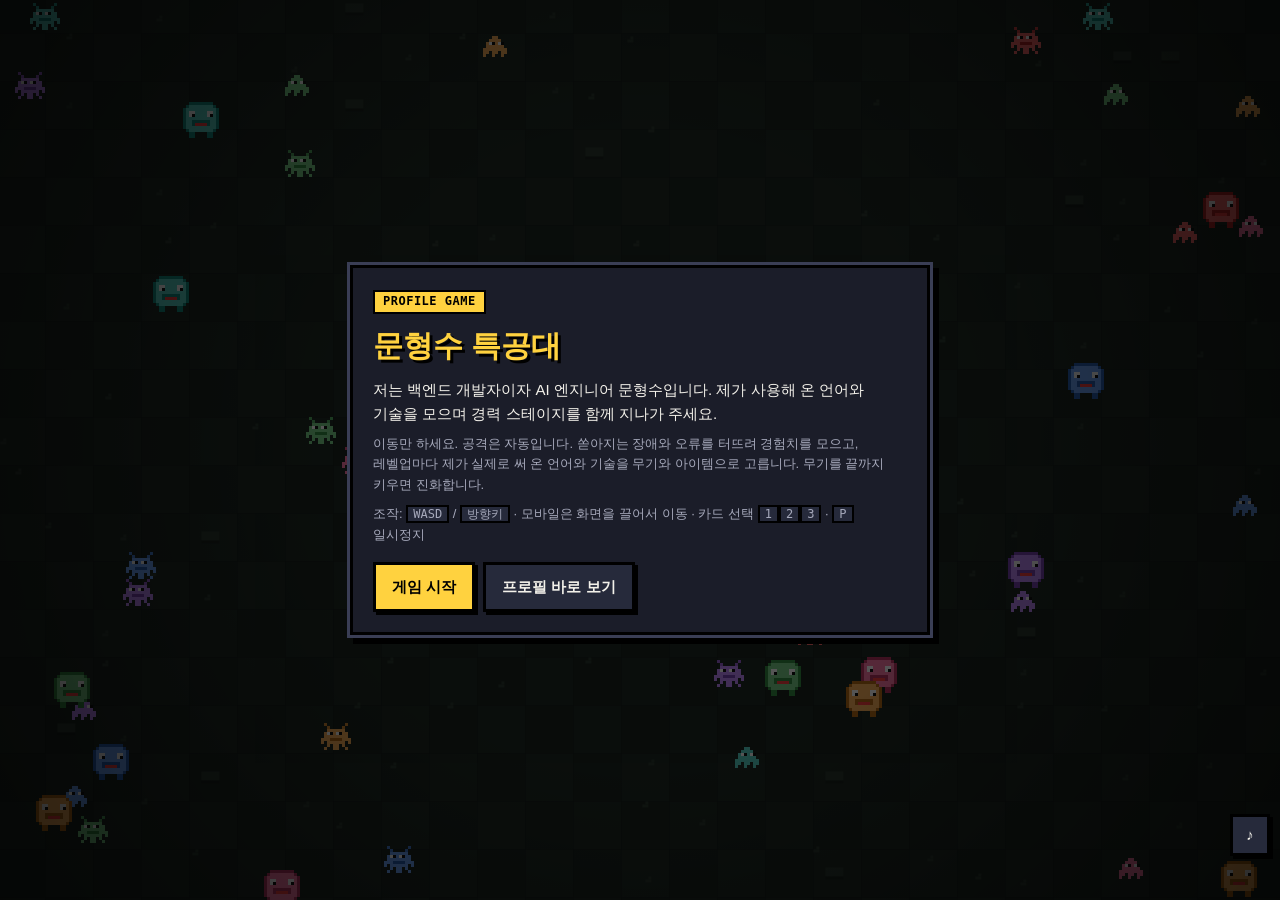
==== index.html @ c7a1db6f "기능: 프로필 게임 '문형수 특공대' 첫 버전 - 뱀서라이크 2D 픽셀 게임: 경력 7스테이지, 언어 무기 6종, 기술 아이템 16종 - 장애·오류 몹 3종, 대량 발생, 보스 패" ====
<!doctype html>
<html lang="ko">
<head>
<meta charset="utf-8">
<meta name="viewport" content="width=device-width, initial-scale=1, maximum-scale=1, user-scalable=no">
<title>문형수 특공대</title>
<link rel="icon" href="data:image/svg+xml,%3Csvg xmlns='http://www.w3.org/2000/svg' viewBox='0 0 8 8' shape-rendering='crispEdges'%3E%3Crect width='8' height='8' fill='%230f1016'/%3E%3Crect x='2' y='1' width='4' height='2' fill='%2326262c'/%3E%3Crect x='2' y='3' width='4' height='2' fill='%23f1c49a'/%3E%3Crect x='2' y='5' width='4' height='2' fill='%233d6fd8'/%3E%3Crect x='2' y='3' width='1' height='1' fill='%2315151a'/%3E%3Crect x='5' y='3' width='1' height='1' fill='%2315151a'/%3E%3C/svg%3E">
<meta name="description" content="백엔드 개발자 · AI 엔지니어 문형수의 성장 과정을 담은 뱀서라이크 프로필 게임">
<style>
:root {
  --bg: #0f1016; --panel: #1b1d29; --panel-2: #262a3b; --text: #f3f1ea; --muted: #a6a9bb;
  --accent: #ffd23f; --hp: #ff5d5d; --xp: #4fc3ff; --ok: #6be38b; --evo: #c88bff; --border: #3a3e55;
}
* { box-sizing: border-box; }
html, body { margin: 0; height: 100%; background: var(--bg); color: var(--text); overflow: hidden;
  font: 15px/1.6 -apple-system, BlinkMacSystemFont, "Apple SD Gothic Neo", "Malgun Gothic", sans-serif;
  word-break: keep-all; overflow-wrap: anywhere; -webkit-user-select: none; user-select: none; touch-action: none; }
canvas { display: block; width: 100vw; height: 100vh; image-rendering: pixelated; }
.mono { font-family: ui-monospace, Menlo, Consolas, monospace; letter-spacing: .5px; }
a { color: var(--xp); }
kbd { background: var(--panel-2); border: 2px solid #000; padding: 0 5px; font-size: 12px; }

#hud { position: fixed; inset: 0 0 auto 0; padding: 10px 12px; pointer-events: none; display: none; text-shadow: 0 1px 0 #000; }
#hud .row { display: flex; align-items: center; gap: 10px; }
.bar { position: relative; height: 12px; background: #000b; border: 2px solid #000; flex: 1; overflow: hidden; }
.bar > i { position: absolute; inset: 0 auto 0 0; width: 0; transition: width .12s linear; }
#xpBar > i { background: linear-gradient(90deg, #2f9bff, var(--xp)); }
#hpBar > i { background: linear-gradient(90deg, #d93636, var(--hp)); }
#hud .lv { font-weight: 900; color: var(--accent); min-width: 58px; }
#hud .info { margin-top: 6px; font-size: 13px; color: var(--muted); display: flex; flex-wrap: wrap; gap: 4px 12px; padding-right: 52px; }
#hud .info b { color: var(--text); }
#timeText { color: var(--accent); font-weight: 800; }
#killText { color: #ff9f9f; font-weight: 800; }
#loadout { position: fixed; left: 10px; right: 10px; bottom: 10px; display: none; gap: 4px; flex-wrap: wrap; pointer-events: none; }
.chip { font-size: 11px; padding: 1px 6px; border: 2px solid #000; background: var(--panel-2); border-radius: 3px; white-space: nowrap; }
.chip.w { background: #3a2f12; color: var(--accent); }
.chip.evo { background: #34204a; color: var(--evo); }
#pauseBtn, #soundBtn { position: fixed; right: 10px; padding: 6px 10px; min-width: 40px; }
#pauseBtn { top: 84px; display: none; }
#soundBtn { bottom: 44px; z-index: 6; }

.toast { position: fixed; left: 50%; top: 104px; transform: translate(-50%, -12px); opacity: 0; transition: .22s; z-index: 4;
  background: #000d; border: 3px solid var(--accent); padding: 8px 14px; max-width: min(520px, calc(100vw - 24px)); width: max-content;
  pointer-events: none; text-align: center; }
.toast.show { opacity: 1; transform: translate(-50%, 0); }
.toast b { display: block; color: var(--accent); font-size: 16px; }
.toast span { display: block; font-size: 13px; color: #ddd; }
.toast.item { border-color: var(--xp); } .toast.item b { color: var(--xp); }
.toast.evo { border-color: var(--evo); } .toast.evo b { color: var(--evo); }
.toast.warn { border-color: var(--hp); } .toast.warn b { color: var(--hp); }

.overlay { position: fixed; inset: 0; display: none; align-items: center; justify-content: center; background: #000a; padding: 16px; z-index: 5; }
.overlay.show { display: flex; animation: fade .18s ease-out; }
@keyframes fade { from { opacity: 0; } to { opacity: 1; } }
.panel { background: var(--panel); border: 3px solid #000; box-shadow: 0 0 0 3px var(--border), 6px 6px 0 3px #000; max-width: 580px; width: 100%;
  padding: 20px; max-height: calc(100vh - 32px); overflow: auto; animation: pop .22s cubic-bezier(.2,1.6,.4,1); }
@keyframes pop { from { transform: scale(.92); } to { transform: scale(1); } }
.panel h1 { font-size: 30px; margin: 0 0 4px; color: var(--accent); text-shadow: 3px 3px 0 #000; }
.panel h2 { font-size: 20px; margin: 0 0 8px; color: var(--accent); }
.panel h3.sub { font-size: 14px; color: var(--muted); margin: 16px 0 6px; }
.panel p { margin: 8px 0; }
.muted { color: var(--muted); font-size: 13px; }
.tag { display: inline-block; font-size: 12px; padding: 0 8px; border: 2px solid #000; background: var(--accent); color: #000; font-weight: 900; margin-bottom: 8px; }
.btns { display: flex; flex-wrap: wrap; gap: 8px; margin-top: 16px; }
button { font: inherit; font-weight: 800; padding: 10px 16px; border: 3px solid #000; background: var(--accent); color: #000; cursor: pointer; box-shadow: 3px 3px 0 #000; }
button:active { transform: translate(2px, 2px); box-shadow: 1px 1px 0 #000; }
button.ghost { background: var(--panel-2); color: var(--text); }
.unlocks { display: flex; flex-wrap: wrap; gap: 6px; margin-top: 10px; }

#levelup .cards { display: grid; gap: 10px; margin-top: 12px; }
.card { text-align: left; background: var(--panel-2); color: var(--text); border: 3px solid #000; padding: 12px 14px; font-weight: 400; box-shadow: 3px 3px 0 #000; }
.card:hover, .card:focus { outline: 3px solid var(--accent); }
.card.evolve { background: linear-gradient(135deg, #34204a, #262a3b); }
.card .top { display: flex; align-items: center; gap: 8px; }
.card .key { font-size: 11px; border: 2px solid #000; background: #000; color: #fff; padding: 0 5px; }
.card .t { font-weight: 900; color: var(--accent); font-size: 16px; }
.card.evolve .t { color: var(--evo); }
.card .badge { margin-left: auto; font-size: 11px; font-weight: 900; color: var(--muted); }
.card .badge.new { color: var(--ok); } .card .badge.evo { color: var(--evo); }
.card .d { margin-top: 4px; }
.card .s { font-size: 13px; color: var(--muted); margin-top: 4px; }

.stage-item { border-top: 2px dashed var(--border); padding-top: 10px; margin-top: 10px; }
.stage-item h3 { margin: 0; font-size: 16px; }
.growth { display: grid; gap: 6px; }
.growth .g { display: grid; grid-template-columns: 92px 1fr; gap: 0 10px; font-size: 13px; }
.growth .when { color: var(--muted); grid-row: span 2; }
.growth .what { font-weight: 800; color: var(--accent); }
.growth .what.item { color: var(--xp); } .growth .what.evo { color: var(--evo); }
.growth .why { color: #cfcfd6; }
.stats { display: grid; grid-template-columns: repeat(3, 1fr); gap: 8px; margin: 12px 0; }
.stats div { background: var(--panel-2); border: 2px solid #000; padding: 8px; text-align: center; }
.stats b { display: block; font-size: 20px; color: var(--accent); }
.stats span { font-size: 12px; color: var(--muted); }
.contact { margin-top: 14px; }
@media (max-width: 480px) { .growth .g { grid-template-columns: 1fr; } .growth .when { grid-row: auto; } }
@media (prefers-reduced-motion: reduce) { .overlay.show, .panel { animation: none; } }
</style>
</head>
<body>
<canvas id="game"></canvas>

<div id="hud">
  <div class="row"><span class="lv mono" id="lvText">LV 1</span><div class="bar" id="xpBar"><i></i></div></div>
  <div class="row" style="margin-top:6px"><span class="mono" style="min-width:58px;font-size:12px">HP</span><div class="bar" id="hpBar"><i></i></div></div>
  <div class="info"><span id="stageText"></span><span class="mono" id="timeText"></span><span class="mono" id="killText"></span></div>
</div>
<div id="loadout"></div>
<div class="toast" id="toast"></div>
<button id="pauseBtn" class="ghost" aria-label="일시정지">II</button>
<button id="soundBtn" class="ghost" aria-label="소리 켜기/끄기">♪</button>

<div class="overlay show" id="title">
  <div class="panel">
    <span class="tag mono">PROFILE GAME</span>
    <h1>문형수 특공대</h1>
    <p id="heroIntro"></p>
    <p class="muted">이동만 하세요. 공격은 자동입니다. 쏟아지는 장애와 오류를 터뜨려 경험치를 모으고, 레벨업마다 제가 실제로 써 온 언어와 기술을 무기와 아이템으로 고릅니다. 무기를 끝까지 키우면 진화합니다.</p>
    <p class="muted">조작: <kbd>WASD</kbd> / <kbd>방향키</kbd> · 모바일은 화면을 끌어서 이동 · 카드 선택 <kbd>1</kbd><kbd>2</kbd><kbd>3</kbd> · <kbd>P</kbd> 일시정지</p>
    <div class="btns">
      <button id="startBtn">게임 시작</button>
      <button id="profileBtn" class="ghost">프로필 바로 보기</button>
    </div>
  </div>
</div>

<div class="overlay" id="story">
  <div class="panel">
    <span class="tag mono" id="storyTag"></span>
    <h2 id="storyTitle"></h2>
    <div id="storyBody"></div>
    <div class="unlocks" id="storyUnlocks"></div>
    <div class="btns"><button id="storyBtn">계속</button></div>
  </div>
</div>

<div class="overlay" id="levelup">
  <div class="panel">
    <span class="tag mono">LEVEL UP</span>
    <h2 id="levelupTitle">하나를 고르세요</h2>
    <div class="cards" id="cards"></div>
  </div>
</div>

<div class="overlay" id="paused">
  <div class="panel">
    <h2>일시정지</h2>
    <div class="btns"><button id="resumeBtn">계속하기</button><button id="quitBtn" class="ghost">처음으로</button></div>
  </div>
</div>

<div class="overlay" id="gameover">
  <div class="panel">
    <span class="tag mono" style="background:var(--hp)">GAME OVER</span>
    <h2>장애가 너무 많았네요</h2>
    <p>지금까지 얻은 무기와 아이템은 그대로 두고 이 스테이지를 처음부터 다시 시작합니다.</p>
    <div class="btns"><button id="retryBtn">다시 도전</button><button id="goProfileBtn" class="ghost">프로필 바로 보기</button></div>
  </div>
</div>

<div class="overlay" id="ending">
  <div class="panel">
    <span class="tag mono">LEVEL 1 CLEAR</span>
    <h2>경력 레벨 완료</h2>
    <div id="endingBody"></div>
    <div class="btns"><button id="endingProfile">프로필 전체 보기</button><button id="endingRestart" class="ghost">처음부터 다시</button></div>
  </div>
</div>

<div class="overlay" id="profile">
  <div class="panel">
    <span class="tag mono">PROFILE</span>
    <h2>문형수 · 백엔드 개발자 · AI 엔지니어</h2>
    <div id="profileBody"></div>
    <div class="btns"><button id="profileClose">닫기</button></div>
  </div>
</div>

<script src="content.js"></script>
<script src="config.js"></script>
<script src="sprites.js"></script>
<script src="audio.js"></script>
<script src="fx.js"></script>
<script src="ui.js"></script>
<script src="game.js"></script>
</body>
</html>
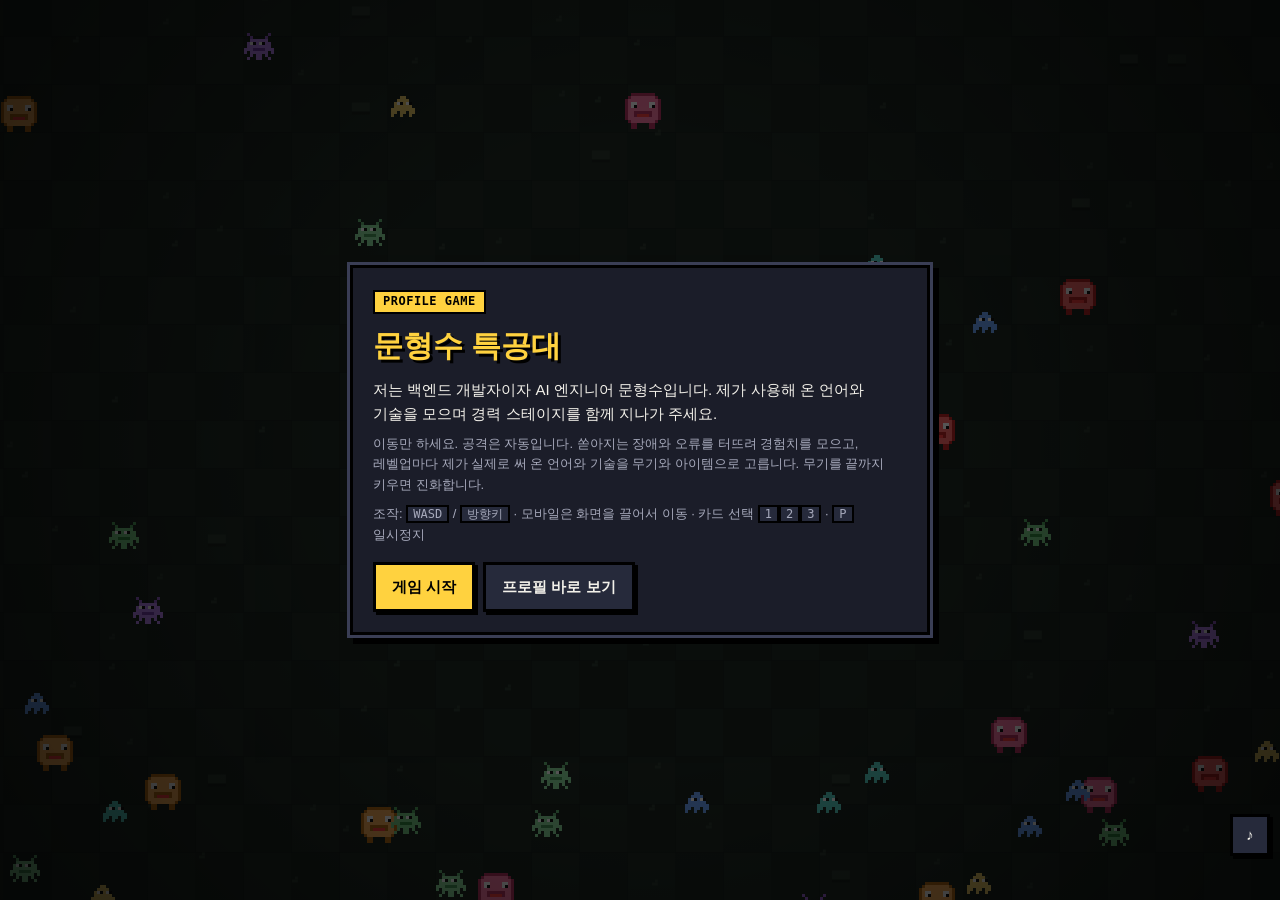
==== commit 0dbc552e: "기능: 이직 단위 9스테이지와 경력별 기술·경험 아이템 - 스테이지 7→9: 회사 순서대로 분리(도메인 이름만), 몹·보스를 시기별로 - 이력서 기술 스택 기준 아이템 추가, 경험" ====
--- a/index.html
+++ b/index.html
@@ -35,6 +35,7 @@
 .chip { font-size: 11px; padding: 1px 6px; border: 2px solid #000; background: var(--panel-2); border-radius: 3px; white-space: nowrap; }
 .chip.w { background: #3a2f12; color: var(--accent); }
 .chip.evo { background: #34204a; color: var(--evo); }
+.chip.exp { background: #173524; color: var(--ok); }
 #pauseBtn, #soundBtn { position: fixed; right: 10px; padding: 6px 10px; min-width: 40px; }
 #pauseBtn { top: 84px; display: none; }
 #soundBtn { bottom: 44px; z-index: 6; }
@@ -48,6 +49,7 @@
 .toast.item { border-color: var(--xp); } .toast.item b { color: var(--xp); }
 .toast.evo { border-color: var(--evo); } .toast.evo b { color: var(--evo); }
 .toast.warn { border-color: var(--hp); } .toast.warn b { color: var(--hp); }
+.toast.exp { border-color: var(--ok); } .toast.exp b { color: var(--ok); }
 
 .overlay { position: fixed; inset: 0; display: none; align-items: center; justify-content: center; background: #000a; padding: 16px; z-index: 5; }
 .overlay.show { display: flex; animation: fade .18s ease-out; }
@@ -65,6 +67,7 @@
 button { font: inherit; font-weight: 800; padding: 10px 16px; border: 3px solid #000; background: var(--accent); color: #000; cursor: pointer; box-shadow: 3px 3px 0 #000; }
 button:active { transform: translate(2px, 2px); box-shadow: 1px 1px 0 #000; }
 button.ghost { background: var(--panel-2); color: var(--text); }
+.cleared { color: var(--ok); font-weight: 800; }
 .unlocks { display: flex; flex-wrap: wrap; gap: 6px; margin-top: 10px; }
 
 #levelup .cards { display: grid; gap: 10px; margin-top: 12px; }
@@ -86,7 +89,7 @@
 .growth .g { display: grid; grid-template-columns: 92px 1fr; gap: 0 10px; font-size: 13px; }
 .growth .when { color: var(--muted); grid-row: span 2; }
 .growth .what { font-weight: 800; color: var(--accent); }
-.growth .what.item { color: var(--xp); } .growth .what.evo { color: var(--evo); }
+.growth .what.item { color: var(--xp); } .growth .what.evo { color: var(--evo); } .growth .what.exp { color: var(--ok); }
 .growth .why { color: #cfcfd6; }
 .stats { display: grid; grid-template-columns: repeat(3, 1fr); gap: 8px; margin: 12px 0; }
 .stats div { background: var(--panel-2); border: 2px solid #000; padding: 8px; text-align: center; }
@@ -181,6 +184,7 @@
 <script src="sprites.js"></script>
 <script src="audio.js"></script>
 <script src="fx.js"></script>
+<script src="scene.js"></script>
 <script src="ui.js"></script>
 <script src="game.js"></script>
 </body>
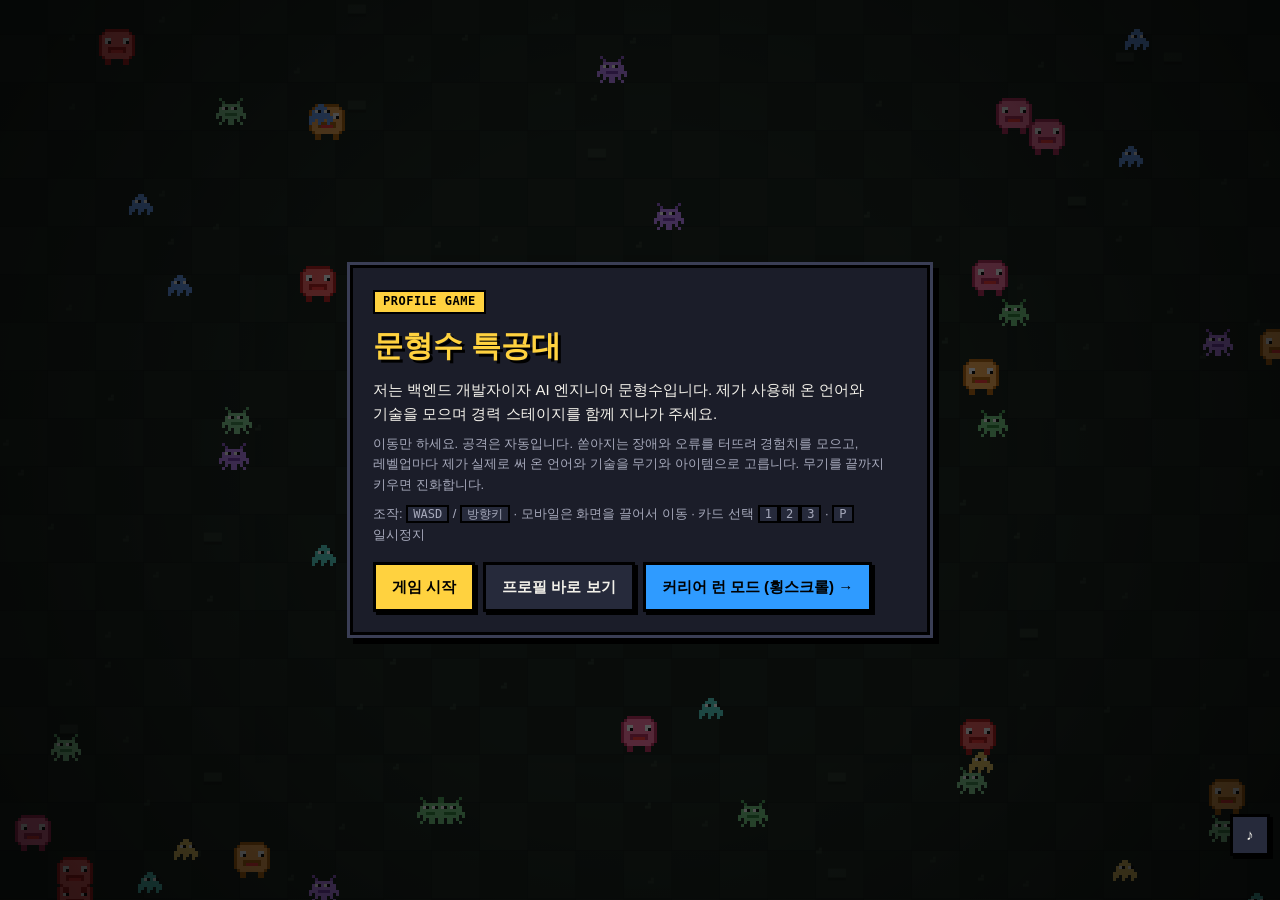
==== commit cc8ccc24: "수정: 한글 입력 상태에서 키가 안 먹히는 문제, 캐시로 옛 스크립트가 뜨는 문제 - 키 판단을 e.key(글자) 대신 e.code(물리 키 위치)로: 한글 IME에서 WASD·P" ====
--- a/index.html
+++ b/index.html
@@ -6,99 +6,7 @@
 <title>문형수 특공대</title>
 <link rel="icon" href="data:image/svg+xml,%3Csvg xmlns='http://www.w3.org/2000/svg' viewBox='0 0 8 8' shape-rendering='crispEdges'%3E%3Crect width='8' height='8' fill='%230f1016'/%3E%3Crect x='2' y='1' width='4' height='2' fill='%2326262c'/%3E%3Crect x='2' y='3' width='4' height='2' fill='%23f1c49a'/%3E%3Crect x='2' y='5' width='4' height='2' fill='%233d6fd8'/%3E%3Crect x='2' y='3' width='1' height='1' fill='%2315151a'/%3E%3Crect x='5' y='3' width='1' height='1' fill='%2315151a'/%3E%3C/svg%3E">
 <meta name="description" content="백엔드 개발자 · AI 엔지니어 문형수의 성장 과정을 담은 뱀서라이크 프로필 게임">
-<style>
-:root {
-  --bg: #0f1016; --panel: #1b1d29; --panel-2: #262a3b; --text: #f3f1ea; --muted: #a6a9bb;
-  --accent: #ffd23f; --hp: #ff5d5d; --xp: #4fc3ff; --ok: #6be38b; --evo: #c88bff; --border: #3a3e55;
-}
-* { box-sizing: border-box; }
-html, body { margin: 0; height: 100%; background: var(--bg); color: var(--text); overflow: hidden;
-  font: 15px/1.6 -apple-system, BlinkMacSystemFont, "Apple SD Gothic Neo", "Malgun Gothic", sans-serif;
-  word-break: keep-all; overflow-wrap: anywhere; -webkit-user-select: none; user-select: none; touch-action: none; }
-canvas { display: block; width: 100vw; height: 100vh; image-rendering: pixelated; }
-.mono { font-family: ui-monospace, Menlo, Consolas, monospace; letter-spacing: .5px; }
-a { color: var(--xp); }
-kbd { background: var(--panel-2); border: 2px solid #000; padding: 0 5px; font-size: 12px; }
-
-#hud { position: fixed; inset: 0 0 auto 0; padding: 10px 12px; pointer-events: none; display: none; text-shadow: 0 1px 0 #000; }
-#hud .row { display: flex; align-items: center; gap: 10px; }
-.bar { position: relative; height: 12px; background: #000b; border: 2px solid #000; flex: 1; overflow: hidden; }
-.bar > i { position: absolute; inset: 0 auto 0 0; width: 0; transition: width .12s linear; }
-#xpBar > i { background: linear-gradient(90deg, #2f9bff, var(--xp)); }
-#hpBar > i { background: linear-gradient(90deg, #d93636, var(--hp)); }
-#hud .lv { font-weight: 900; color: var(--accent); min-width: 58px; }
-#hud .info { margin-top: 6px; font-size: 13px; color: var(--muted); display: flex; flex-wrap: wrap; gap: 4px 12px; padding-right: 52px; }
-#hud .info b { color: var(--text); }
-#timeText { color: var(--accent); font-weight: 800; }
-#killText { color: #ff9f9f; font-weight: 800; }
-#loadout { position: fixed; left: 10px; right: 10px; bottom: 10px; display: none; gap: 4px; flex-wrap: wrap; pointer-events: none; }
-.chip { font-size: 11px; padding: 1px 6px; border: 2px solid #000; background: var(--panel-2); border-radius: 3px; white-space: nowrap; }
-.chip.w { background: #3a2f12; color: var(--accent); }
-.chip.evo { background: #34204a; color: var(--evo); }
-.chip.exp { background: #173524; color: var(--ok); }
-#pauseBtn, #soundBtn { position: fixed; right: 10px; padding: 6px 10px; min-width: 40px; }
-#pauseBtn { top: 84px; display: none; }
-#soundBtn { bottom: 44px; z-index: 6; }
-
-.toast { position: fixed; left: 50%; top: 104px; transform: translate(-50%, -12px); opacity: 0; transition: .22s; z-index: 4;
-  background: #000d; border: 3px solid var(--accent); padding: 8px 14px; max-width: min(520px, calc(100vw - 24px)); width: max-content;
-  pointer-events: none; text-align: center; }
-.toast.show { opacity: 1; transform: translate(-50%, 0); }
-.toast b { display: block; color: var(--accent); font-size: 16px; }
-.toast span { display: block; font-size: 13px; color: #ddd; }
-.toast.item { border-color: var(--xp); } .toast.item b { color: var(--xp); }
-.toast.evo { border-color: var(--evo); } .toast.evo b { color: var(--evo); }
-.toast.warn { border-color: var(--hp); } .toast.warn b { color: var(--hp); }
-.toast.exp { border-color: var(--ok); } .toast.exp b { color: var(--ok); }
-
-.overlay { position: fixed; inset: 0; display: none; align-items: center; justify-content: center; background: #000a; padding: 16px; z-index: 5; }
-.overlay.show { display: flex; animation: fade .18s ease-out; }
-@keyframes fade { from { opacity: 0; } to { opacity: 1; } }
-.panel { background: var(--panel); border: 3px solid #000; box-shadow: 0 0 0 3px var(--border), 6px 6px 0 3px #000; max-width: 580px; width: 100%;
-  padding: 20px; max-height: calc(100vh - 32px); overflow: auto; animation: pop .22s cubic-bezier(.2,1.6,.4,1); }
-@keyframes pop { from { transform: scale(.92); } to { transform: scale(1); } }
-.panel h1 { font-size: 30px; margin: 0 0 4px; color: var(--accent); text-shadow: 3px 3px 0 #000; }
-.panel h2 { font-size: 20px; margin: 0 0 8px; color: var(--accent); }
-.panel h3.sub { font-size: 14px; color: var(--muted); margin: 16px 0 6px; }
-.panel p { margin: 8px 0; }
-.muted { color: var(--muted); font-size: 13px; }
-.tag { display: inline-block; font-size: 12px; padding: 0 8px; border: 2px solid #000; background: var(--accent); color: #000; font-weight: 900; margin-bottom: 8px; }
-.btns { display: flex; flex-wrap: wrap; gap: 8px; margin-top: 16px; }
-button { font: inherit; font-weight: 800; padding: 10px 16px; border: 3px solid #000; background: var(--accent); color: #000; cursor: pointer; box-shadow: 3px 3px 0 #000; }
-button:active { transform: translate(2px, 2px); box-shadow: 1px 1px 0 #000; }
-button.ghost { background: var(--panel-2); color: var(--text); }
-.cleared { color: var(--ok); font-weight: 800; }
-.unlocks { display: flex; flex-wrap: wrap; gap: 6px; margin-top: 10px; }
-
-#levelup .cards { display: grid; gap: 10px; margin-top: 12px; }
-.card { text-align: left; background: var(--panel-2); color: var(--text); border: 3px solid #000; padding: 12px 14px; font-weight: 400; box-shadow: 3px 3px 0 #000; }
-.card:hover, .card:focus { outline: 3px solid var(--accent); }
-.card.evolve { background: linear-gradient(135deg, #34204a, #262a3b); }
-.card .top { display: flex; align-items: center; gap: 8px; }
-.card .key { font-size: 11px; border: 2px solid #000; background: #000; color: #fff; padding: 0 5px; }
-.card .t { font-weight: 900; color: var(--accent); font-size: 16px; }
-.card.evolve .t { color: var(--evo); }
-.card .badge { margin-left: auto; font-size: 11px; font-weight: 900; color: var(--muted); }
-.card .badge.new { color: var(--ok); } .card .badge.evo { color: var(--evo); }
-.card .d { margin-top: 4px; }
-.card .s { font-size: 13px; color: var(--muted); margin-top: 4px; }
-
-.stage-item { border-top: 2px dashed var(--border); padding-top: 10px; margin-top: 10px; }
-.stage-item h3 { margin: 0; font-size: 16px; }
-.growth { display: grid; gap: 6px; }
-.growth .g { display: grid; grid-template-columns: 92px 1fr; gap: 0 10px; font-size: 13px; }
-.growth .when { color: var(--muted); grid-row: span 2; }
-.growth .what { font-weight: 800; color: var(--accent); }
-.growth .what.item { color: var(--xp); } .growth .what.evo { color: var(--evo); } .growth .what.exp { color: var(--ok); }
-.growth .why { color: #cfcfd6; }
-.stats { display: grid; grid-template-columns: repeat(3, 1fr); gap: 8px; margin: 12px 0; }
-.stats div { background: var(--panel-2); border: 2px solid #000; padding: 8px; text-align: center; }
-.stats b { display: block; font-size: 20px; color: var(--accent); }
-.stats span { font-size: 12px; color: var(--muted); }
-.contact { margin-top: 14px; }
-@media (max-width: 480px) { .growth .g { grid-template-columns: 1fr; } .growth .when { grid-row: auto; } }
-@media (prefers-reduced-motion: reduce) { .overlay.show, .panel { animation: none; } }
-</style>
+<link rel="stylesheet" href="style.css?v=20261031c">
 </head>
 <body>
 <canvas id="game"></canvas>
@@ -123,6 +31,7 @@
     <div class="btns">
       <button id="startBtn">게임 시작</button>
       <button id="profileBtn" class="ghost">프로필 바로 보기</button>
+      <a class="modelink" href="run.html" hidden>커리어 런 모드 (횡스크롤) →</a>
     </div>
   </div>
 </div>
@@ -179,13 +88,13 @@
   </div>
 </div>
 
-<script src="content.js"></script>
-<script src="config.js"></script>
-<script src="sprites.js"></script>
-<script src="audio.js"></script>
-<script src="fx.js"></script>
-<script src="scene.js"></script>
-<script src="ui.js"></script>
-<script src="game.js"></script>
+<script src="content.js?v=20261031c"></script>
+<script src="config.js?v=20261031c"></script>
+<script src="sprites.js?v=20261031c"></script>
+<script src="audio.js?v=20261031c"></script>
+<script src="fx.js?v=20261031c"></script>
+<script src="scene.js?v=20261031c"></script>
+<script src="ui.js?v=20261031c"></script>
+<script src="game.js?v=20261031c"></script>
 </body>
 </html>
--- a/style.css
+++ b/style.css
@@ -0,0 +1,93 @@
+/* Shared styles for both game modes. */
+:root {
+  --bg: #0f1016; --panel: #1b1d29; --panel-2: #262a3b; --text: #f3f1ea; --muted: #a6a9bb;
+  --accent: #ffd23f; --hp: #ff5d5d; --xp: #4fc3ff; --ok: #6be38b; --evo: #c88bff; --border: #3a3e55;
+}
+* { box-sizing: border-box; }
+html, body { margin: 0; height: 100%; background: var(--bg); color: var(--text); overflow: hidden;
+  font: 15px/1.6 -apple-system, BlinkMacSystemFont, "Apple SD Gothic Neo", "Malgun Gothic", sans-serif;
+  word-break: keep-all; overflow-wrap: anywhere; -webkit-user-select: none; user-select: none; touch-action: none; }
+canvas { display: block; width: 100vw; height: 100vh; image-rendering: pixelated; }
+.mono { font-family: ui-monospace, Menlo, Consolas, monospace; letter-spacing: .5px; }
+a { color: var(--xp); }
+kbd { background: var(--panel-2); border: 2px solid #000; padding: 0 5px; font-size: 12px; }
+
+#hud { position: fixed; inset: 0 0 auto 0; padding: 10px 12px; pointer-events: none; display: none; text-shadow: 0 1px 0 #000; }
+#hud .row { display: flex; align-items: center; gap: 10px; }
+.bar { position: relative; height: 12px; background: #000b; border: 2px solid #000; flex: 1; overflow: hidden; }
+.bar > i { position: absolute; inset: 0 auto 0 0; width: 0; transition: width .12s linear; }
+#xpBar > i { background: linear-gradient(90deg, #2f9bff, var(--xp)); }
+#hpBar > i { background: linear-gradient(90deg, #d93636, var(--hp)); }
+#hud .lv { font-weight: 900; color: var(--accent); min-width: 58px; }
+#hud .info { margin-top: 6px; font-size: 13px; color: var(--muted); display: flex; flex-wrap: wrap; gap: 4px 12px; padding-right: 52px; }
+#hud .info b { color: var(--text); }
+#timeText { color: var(--accent); font-weight: 800; }
+#killText { color: #ff9f9f; font-weight: 800; }
+#loadout { position: fixed; left: 10px; right: 10px; bottom: 10px; display: none; gap: 4px; flex-wrap: wrap; pointer-events: none; }
+.chip { font-size: 11px; padding: 1px 6px; border: 2px solid #000; background: var(--panel-2); border-radius: 3px; white-space: nowrap; }
+.chip.w { background: #3a2f12; color: var(--accent); }
+.chip.evo { background: #34204a; color: var(--evo); }
+.chip.exp { background: #173524; color: var(--ok); }
+#pauseBtn, #soundBtn { position: fixed; right: 10px; padding: 6px 10px; min-width: 40px; }
+#pauseBtn { top: 84px; display: none; }
+#soundBtn { bottom: 44px; z-index: 6; }
+
+.toast { position: fixed; left: 50%; top: 104px; transform: translate(-50%, -12px); opacity: 0; transition: .22s; z-index: 4;
+  background: #000d; border: 3px solid var(--accent); padding: 8px 14px; max-width: min(520px, calc(100vw - 24px)); width: max-content;
+  pointer-events: none; text-align: center; }
+.toast.show { opacity: 1; transform: translate(-50%, 0); }
+.toast b { display: block; color: var(--accent); font-size: 16px; }
+.toast span { display: block; font-size: 13px; color: #ddd; }
+.toast.item { border-color: var(--xp); } .toast.item b { color: var(--xp); }
+.toast.evo { border-color: var(--evo); } .toast.evo b { color: var(--evo); }
+.toast.warn { border-color: var(--hp); } .toast.warn b { color: var(--hp); }
+.toast.exp { border-color: var(--ok); } .toast.exp b { color: var(--ok); }
+
+.overlay { position: fixed; inset: 0; display: none; align-items: center; justify-content: center; background: #000a; padding: 16px; z-index: 5; }
+.overlay.show { display: flex; animation: fade .18s ease-out; }
+@keyframes fade { from { opacity: 0; } to { opacity: 1; } }
+.panel { background: var(--panel); border: 3px solid #000; box-shadow: 0 0 0 3px var(--border), 6px 6px 0 3px #000; max-width: 580px; width: 100%;
+  padding: 20px; max-height: calc(100vh - 32px); overflow: auto; animation: pop .22s cubic-bezier(.2,1.6,.4,1); }
+@keyframes pop { from { transform: scale(.92); } to { transform: scale(1); } }
+.panel h1 { font-size: 30px; margin: 0 0 4px; color: var(--accent); text-shadow: 3px 3px 0 #000; }
+.panel h2 { font-size: 20px; margin: 0 0 8px; color: var(--accent); }
+.panel h3.sub { font-size: 14px; color: var(--muted); margin: 16px 0 6px; }
+.panel p { margin: 8px 0; }
+.muted { color: var(--muted); font-size: 13px; }
+.tag { display: inline-block; font-size: 12px; padding: 0 8px; border: 2px solid #000; background: var(--accent); color: #000; font-weight: 900; margin-bottom: 8px; }
+.btns { display: flex; flex-wrap: wrap; gap: 8px; margin-top: 16px; }
+button { font: inherit; font-weight: 800; padding: 10px 16px; border: 3px solid #000; background: var(--accent); color: #000; cursor: pointer; box-shadow: 3px 3px 0 #000; }
+button:active { transform: translate(2px, 2px); box-shadow: 1px 1px 0 #000; }
+button.ghost { background: var(--panel-2); color: var(--text); }
+.cleared { color: var(--ok); font-weight: 800; }
+.unlocks { display: flex; flex-wrap: wrap; gap: 6px; margin-top: 10px; }
+
+#levelup .cards { display: grid; gap: 10px; margin-top: 12px; }
+.card { text-align: left; background: var(--panel-2); color: var(--text); border: 3px solid #000; padding: 12px 14px; font-weight: 400; box-shadow: 3px 3px 0 #000; }
+.card:hover, .card:focus { outline: 3px solid var(--accent); }
+.card.evolve { background: linear-gradient(135deg, #34204a, #262a3b); }
+.card .top { display: flex; align-items: center; gap: 8px; }
+.card .key { font-size: 11px; border: 2px solid #000; background: #000; color: #fff; padding: 0 5px; }
+.card .t { font-weight: 900; color: var(--accent); font-size: 16px; }
+.card.evolve .t { color: var(--evo); }
+.card .badge { margin-left: auto; font-size: 11px; font-weight: 900; color: var(--muted); }
+.card .badge.new { color: var(--ok); } .card .badge.evo { color: var(--evo); }
+.card .d { margin-top: 4px; }
+.card .s { font-size: 13px; color: var(--muted); margin-top: 4px; }
+
+.stage-item { border-top: 2px dashed var(--border); padding-top: 10px; margin-top: 10px; }
+.stage-item h3 { margin: 0; font-size: 16px; }
+.growth { display: grid; gap: 6px; }
+.growth .g { display: grid; grid-template-columns: 92px 1fr; gap: 0 10px; font-size: 13px; }
+.growth .when { color: var(--muted); grid-row: span 2; }
+.growth .what { font-weight: 800; color: var(--accent); }
+.growth .what.item { color: var(--xp); } .growth .what.evo { color: var(--evo); } .growth .what.exp { color: var(--ok); }
+.growth .why { color: #cfcfd6; }
+.stats { display: grid; grid-template-columns: repeat(3, 1fr); gap: 8px; margin: 12px 0; }
+.stats div { background: var(--panel-2); border: 2px solid #000; padding: 8px; text-align: center; }
+.stats b { display: block; font-size: 20px; color: var(--accent); }
+.stats span { font-size: 12px; color: var(--muted); }
+.contact { margin-top: 14px; }
+@media (max-width: 480px) { .growth .g { grid-template-columns: 1fr; } .growth .when { grid-row: auto; } }
+@media (prefers-reduced-motion: reduce) { .overlay.show, .panel { animation: none; } }
+.modelink { display: inline-block; font-weight: 800; padding: 10px 16px; border: 3px solid #000; background: #2f9bff; color: #000; text-decoration: none; box-shadow: 3px 3px 0 #000; }
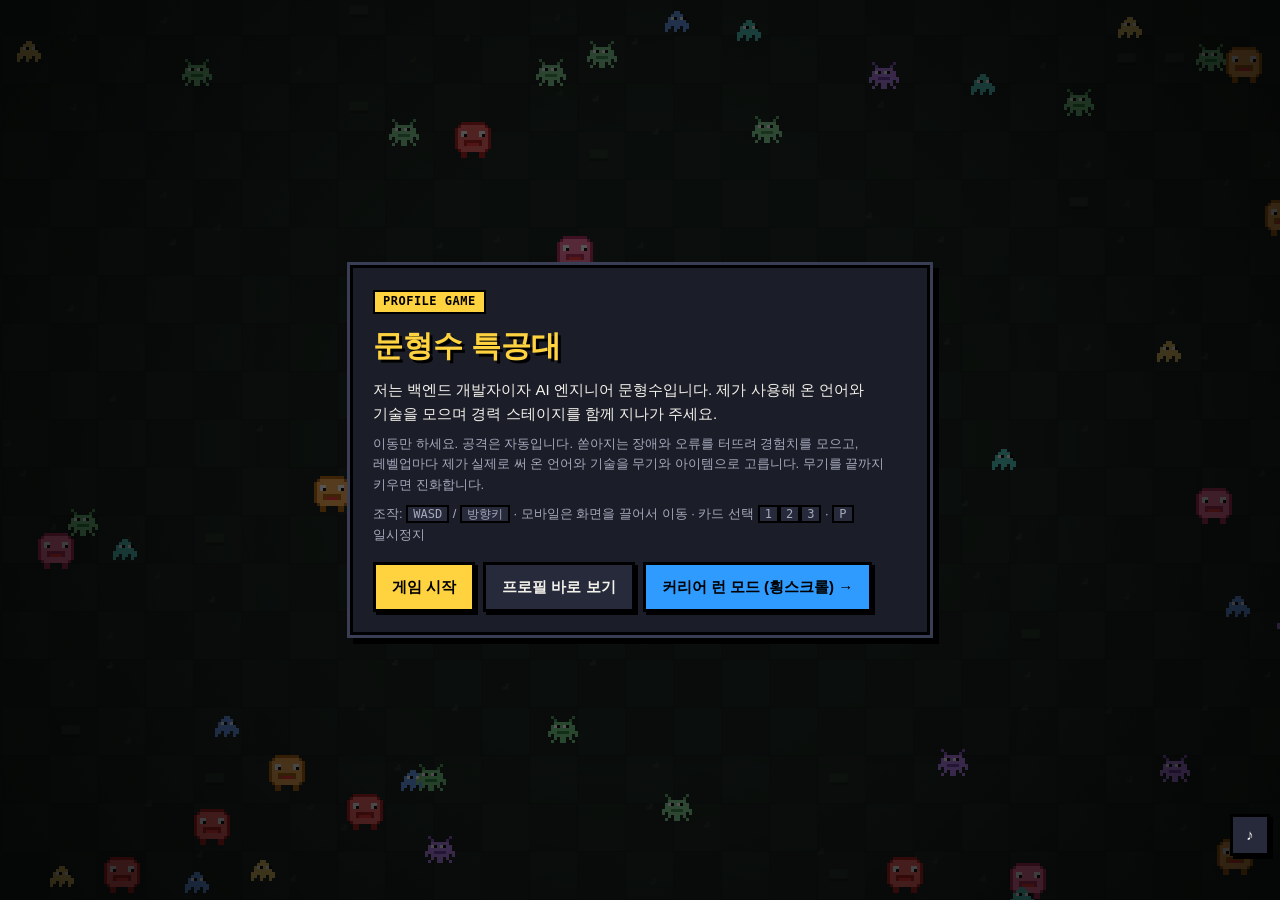
==== commit 9a71f4e9: "기능: 횡스크롤 모드 '커리어 런' 9코스 - 이직 순서대로 9코스, 월드맵(3×3) · 진행 저장 · 엔딩 크레딧 - 코스별 장치: 동시접속 계단, 컨베이어, PHP→Java 전" ====
--- a/index.html
+++ b/index.html
@@ -6,7 +6,7 @@
 <title>문형수 특공대</title>
 <link rel="icon" href="data:image/svg+xml,%3Csvg xmlns='http://www.w3.org/2000/svg' viewBox='0 0 8 8' shape-rendering='crispEdges'%3E%3Crect width='8' height='8' fill='%230f1016'/%3E%3Crect x='2' y='1' width='4' height='2' fill='%2326262c'/%3E%3Crect x='2' y='3' width='4' height='2' fill='%23f1c49a'/%3E%3Crect x='2' y='5' width='4' height='2' fill='%233d6fd8'/%3E%3Crect x='2' y='3' width='1' height='1' fill='%2315151a'/%3E%3Crect x='5' y='3' width='1' height='1' fill='%2315151a'/%3E%3C/svg%3E">
 <meta name="description" content="백엔드 개발자 · AI 엔지니어 문형수의 성장 과정을 담은 뱀서라이크 프로필 게임">
-<link rel="stylesheet" href="style.css?v=20261031c">
+<link rel="stylesheet" href="style.css?v=20261031f">
 </head>
 <body>
 <canvas id="game"></canvas>
@@ -31,7 +31,7 @@
     <div class="btns">
       <button id="startBtn">게임 시작</button>
       <button id="profileBtn" class="ghost">프로필 바로 보기</button>
-      <a class="modelink" href="run.html" hidden>커리어 런 모드 (횡스크롤) →</a>
+      <a class="modelink" href="run.html">커리어 런 모드 (횡스크롤) →</a>
     </div>
   </div>
 </div>
@@ -88,13 +88,13 @@
   </div>
 </div>
 
-<script src="content.js?v=20261031c"></script>
-<script src="config.js?v=20261031c"></script>
-<script src="sprites.js?v=20261031c"></script>
-<script src="audio.js?v=20261031c"></script>
-<script src="fx.js?v=20261031c"></script>
-<script src="scene.js?v=20261031c"></script>
-<script src="ui.js?v=20261031c"></script>
-<script src="game.js?v=20261031c"></script>
+<script src="content.js?v=20261031f"></script>
+<script src="config.js?v=20261031f"></script>
+<script src="sprites.js?v=20261031f"></script>
+<script src="audio.js?v=20261031f"></script>
+<script src="fx.js?v=20261031f"></script>
+<script src="scene.js?v=20261031f"></script>
+<script src="ui.js?v=20261031f"></script>
+<script src="game.js?v=20261031f"></script>
 </body>
 </html>
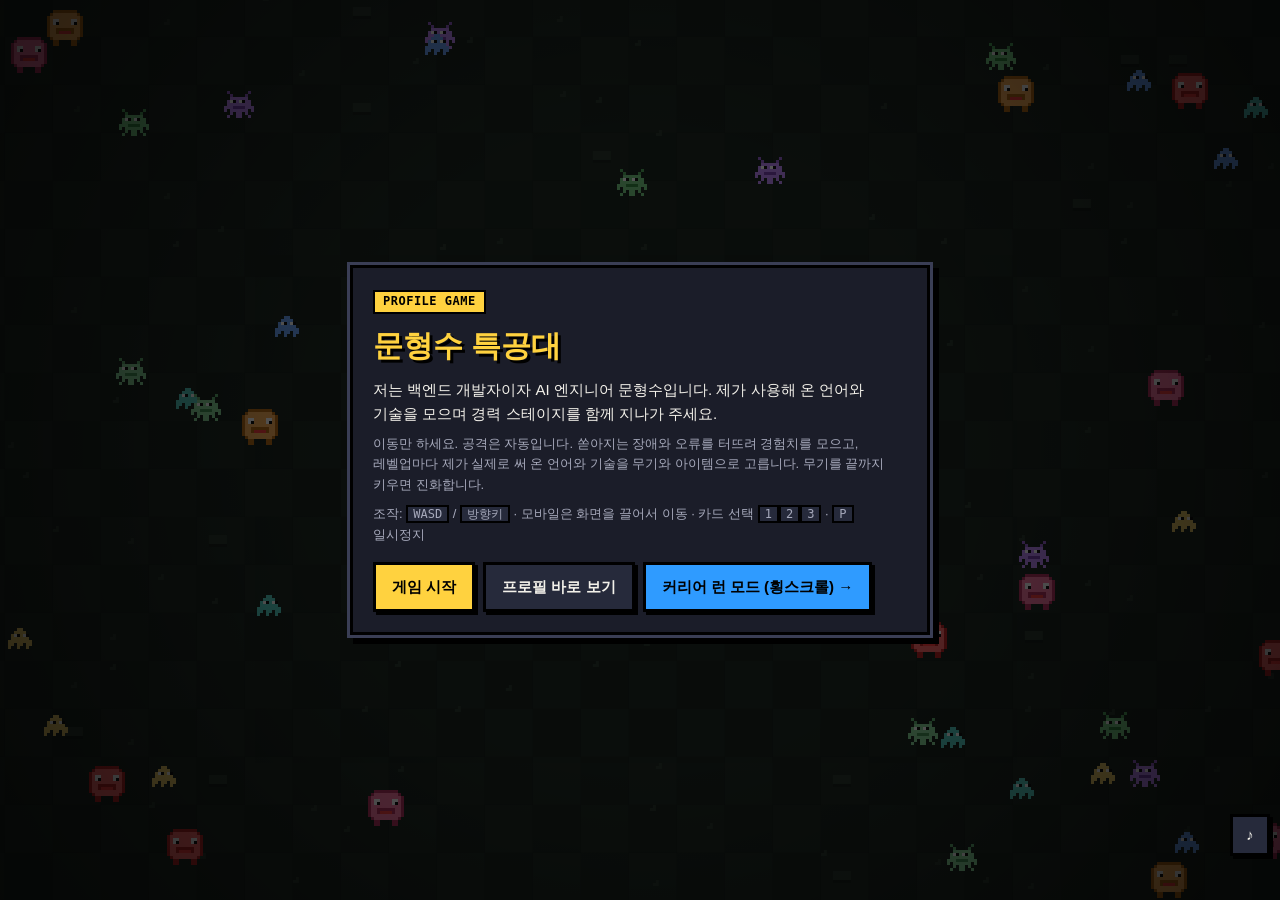
==== commit 83907f99: "기능: 커리어 런 점프 높이 3.65칸→5.3칸 - 점프 초속 350→420: 길게 누르면 84.7px(5.3칸), 짧게 누르면 2칸 - 봇 9/9 클리어 재확인, 오류 0  Cl" ====
--- a/index.html
+++ b/index.html
@@ -6,7 +6,7 @@
 <title>문형수 특공대</title>
 <link rel="icon" href="data:image/svg+xml,%3Csvg xmlns='http://www.w3.org/2000/svg' viewBox='0 0 8 8' shape-rendering='crispEdges'%3E%3Crect width='8' height='8' fill='%230f1016'/%3E%3Crect x='2' y='1' width='4' height='2' fill='%2326262c'/%3E%3Crect x='2' y='3' width='4' height='2' fill='%23f1c49a'/%3E%3Crect x='2' y='5' width='4' height='2' fill='%233d6fd8'/%3E%3Crect x='2' y='3' width='1' height='1' fill='%2315151a'/%3E%3Crect x='5' y='3' width='1' height='1' fill='%2315151a'/%3E%3C/svg%3E">
 <meta name="description" content="백엔드 개발자 · AI 엔지니어 문형수의 성장 과정을 담은 뱀서라이크 프로필 게임">
-<link rel="stylesheet" href="style.css?v=20261031f">
+<link rel="stylesheet" href="style.css?v=20261031g">
 </head>
 <body>
 <canvas id="game"></canvas>
@@ -88,13 +88,13 @@
   </div>
 </div>
 
-<script src="content.js?v=20261031f"></script>
-<script src="config.js?v=20261031f"></script>
-<script src="sprites.js?v=20261031f"></script>
-<script src="audio.js?v=20261031f"></script>
-<script src="fx.js?v=20261031f"></script>
-<script src="scene.js?v=20261031f"></script>
-<script src="ui.js?v=20261031f"></script>
-<script src="game.js?v=20261031f"></script>
+<script src="content.js?v=20261031g"></script>
+<script src="config.js?v=20261031g"></script>
+<script src="sprites.js?v=20261031g"></script>
+<script src="audio.js?v=20261031g"></script>
+<script src="fx.js?v=20261031g"></script>
+<script src="scene.js?v=20261031g"></script>
+<script src="ui.js?v=20261031g"></script>
+<script src="game.js?v=20261031g"></script>
 </body>
 </html>
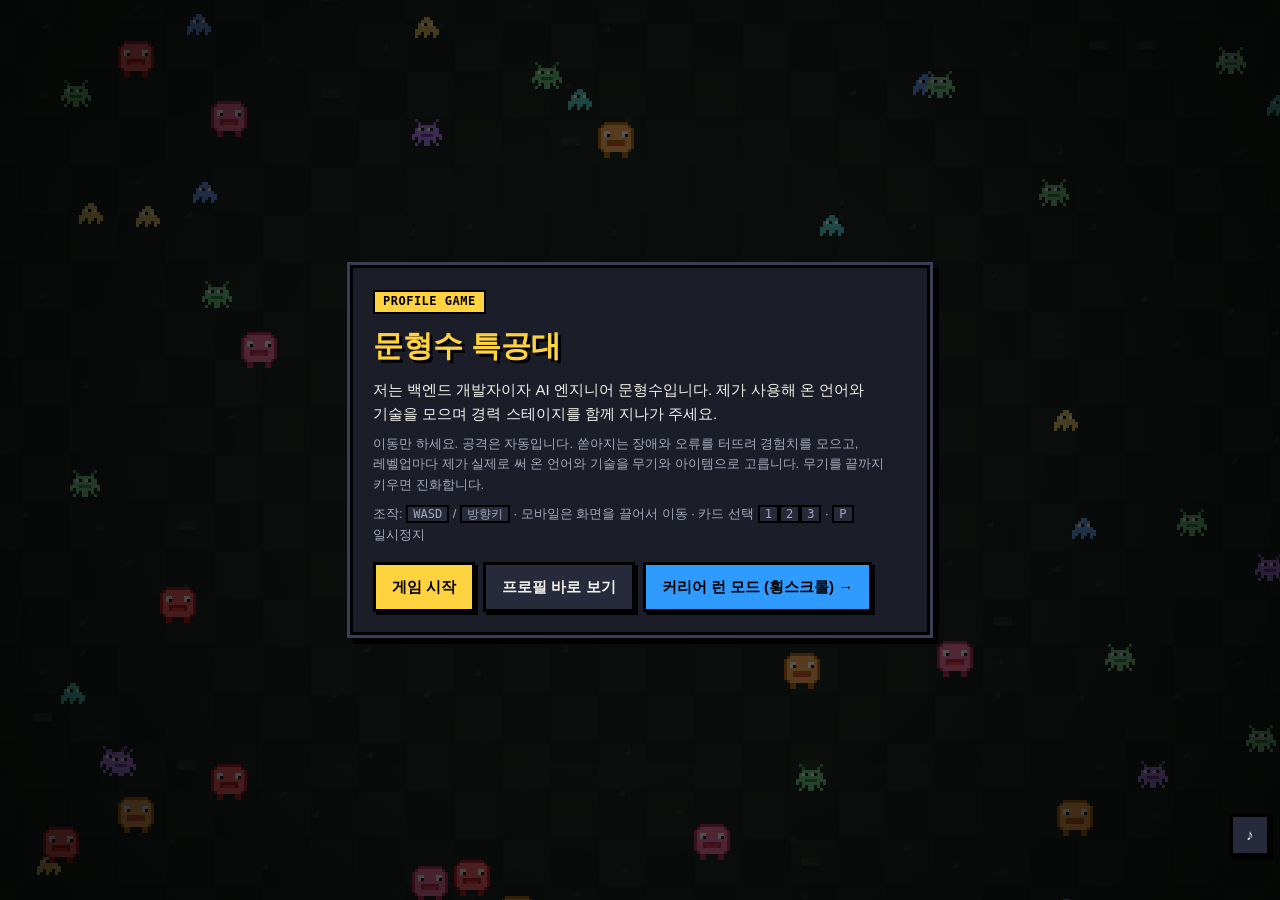
==== commit b3ec6069: "기능: 네이버 서치어드바이저 소유 확인 태그 추가 네이버는 호스트 단위 등록만 지원해 hello-llm 을 등록하려면 amecoder.github.io 첫 페이지에서 소유를 확인해" ====
--- a/index.html
+++ b/index.html
@@ -6,6 +6,7 @@
 <title>문형수 특공대</title>
 <link rel="icon" href="data:image/svg+xml,%3Csvg xmlns='http://www.w3.org/2000/svg' viewBox='0 0 8 8' shape-rendering='crispEdges'%3E%3Crect width='8' height='8' fill='%230f1016'/%3E%3Crect x='2' y='1' width='4' height='2' fill='%2326262c'/%3E%3Crect x='2' y='3' width='4' height='2' fill='%23f1c49a'/%3E%3Crect x='2' y='5' width='4' height='2' fill='%233d6fd8'/%3E%3Crect x='2' y='3' width='1' height='1' fill='%2315151a'/%3E%3Crect x='5' y='3' width='1' height='1' fill='%2315151a'/%3E%3C/svg%3E">
 <meta name="description" content="백엔드 개발자 · AI 엔지니어 문형수의 성장 과정을 담은 뱀서라이크 프로필 게임">
+<meta name="naver-site-verification" content="2114e00be48687213503e3cfef008f4aaacfd422">
 <link rel="stylesheet" href="style.css?v=20261031g">
 </head>
 <body>
